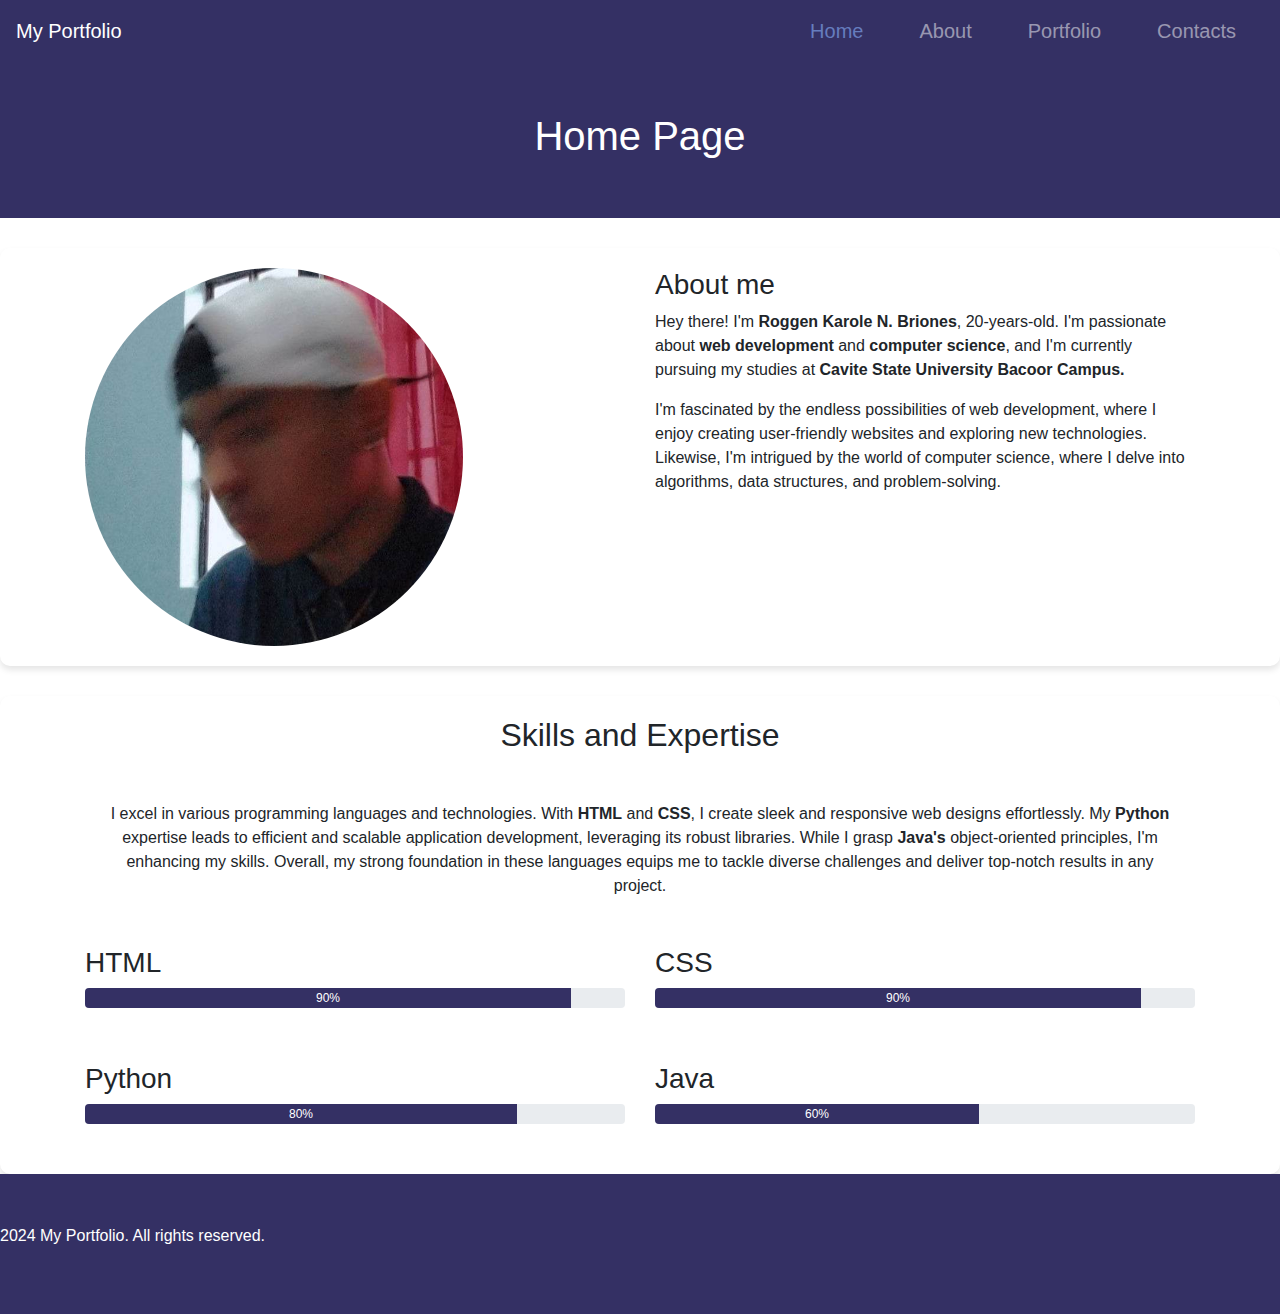
==== index.html @ f74d9b99 "Add files via upload" ====
<!DOCTYPE html>
<html lang="en">
<head>
  <meta charset="UTF-8">
  <meta name="viewport" content="width=device-width, initial-scale=1.0">
  <title>My Portfolio</title>
  <link rel="icon" type="image/x-icon" href="favicon.ico">
  <link rel="stylesheet" href="https://cdn.jsdelivr.net/npm/bootstrap@4.3.1/dist/css/bootstrap.min.css" integrity="sha384-ggOyR0iXCbMQv3Xipma34MD+dH/1fQ784/j6cY/iJTQUOhcWr7x9JvoRxT2MZw1T" crossorigin="anonymous">
  <link href="style.css" rel="stylesheet">
  <link rel="icon" type="image/x-icon" href="favicon.ico">
  
</head>

<body>

  <nav class="navbar navbar-expand-lg navbar-dark">
    <a href="#" class="navbar-brand">My Portfolio</a>
    <button class="navbar-toggler" type="button" data-toggle="collapse" data-target="#navbarNav" aria-controls="navbarNav" aria-expanded="false" aria-label="Toggle navigation">
      <span class="navbar-toggler-icon"></span>
    </button>
    <div class="collapse navbar-collapse" id="navbarNav">
      <ul class="navbar-nav ml-auto">
        <li class="nav-item active">
          <a class="nav-link" href="index.html">Home</a>
        </li>
        <li class="nav-item">
          <a class="nav-link" href="about.html">About</a>
        </li>
        <li class="nav-item">
          <a class="nav-link" href="portfolio.html">Portfolio</a>
        </li>
        <li class="nav-item">
          <a class="nav-link" href="contacts.html">Contacts</a>
        </li>
      </ul>
    </div>
  </nav>
  

  <header class="header text-center">
    <h1>Home Page</h1>
  </header>

  <section class="intro">
    <div class="container">
      <div class="row">
        <div class="col-sm-6 col-md-6">
          <img src="intropic.jpg" alt="Photo" class="img-fluid rounded-circle">
        </div>
        <div class="col-sm-6 col-md-6">
          <h3>About me</h3>
          <p>Hey there! I'm <b>Roggen Karole N. Briones</b>, 20-years-old. I'm passionate about <b>web development</b> and <b>computer science</b>, and I'm currently pursuing my studies at <b>Cavite State University Bacoor Campus.</b></p>

          <p>I'm fascinated by the endless possibilities of web development, where I enjoy creating user-friendly websites and exploring new technologies. Likewise, I'm intrigued by the world of computer science, where I delve into algorithms, data structures, and problem-solving.</p>

        </div>
      </div>
    </div>
  </section>

  

  <section class="intro">
  <div class="container">
  <div class="col-sm-12 col-md-12">
    <h2 class="text-center mb-5">Skills and Expertise</h2>
   
    <p class="text-center mb-5">I excel in various programming languages and technologies. With <b>HTML</b> and <b>CSS</b>, I create sleek and responsive web designs effortlessly. My <b>Python</b> expertise leads to efficient and scalable application development, leveraging its robust libraries. While I grasp <b>Java's</b> object-oriented principles, I'm enhancing my skills. Overall, my strong foundation in these languages equips me to tackle diverse challenges and deliver top-notch results in any project.
    </p>
  </div>
</div>
</div>
    <div class="container">
      <h2 class="text-center mb-5"></h2>
      <div class="row">
        <div class="col-md-6">
          <div class="skill">
            <h3>HTML</h3>
            <div class="progress">
              <div class="progress-bar" role="progressbar" style="width: 90%;" aria-valuenow="90" aria-valuemin="0" aria-valuemax="100">90%</div>
            </div>
          </div>
        </div>
        <div class="col-md-6">
          <div class="skill">
            <h3>CSS</h3>
            <div class="progress">
              <div class="progress-bar" role="progressbar" style="width: 90%;" aria-valuenow="90" aria-valuemin="0" aria-valuemax="100">90%</div>
            </div>
          </div>
        </div>
      </div>
      <div class="row mt-4">
        <div class="col-md-6">
          <div class="skill">
            <h3>Python</h3>
            <div class="progress">
              <div class="progress-bar" role="progressbar" style="width: 80%;" aria-valuenow="80" aria-valuemin="0" aria-valuemax="100">80%</div>
            </div>
          </div>
        </div>
        <div class="col-md-6">
          <div class="skill">
            <h3>Java</h3>
            <div class="progress">
              <div class="progress-bar" role="progressbar" style="width: 60%;" aria-valuenow="60" aria-valuemin="0" aria-valuemax="100">60%</div>
            </div>
          </div>
        </div>
      </div>
    </div>
  </section>

  <footer class="header" class="text-center">
    <p>2024 My Portfolio. All rights reserved.</p>
  </footer>
      




  <script src="https://code.jquery.com/jquery-3.3.1.slim.min.js" integrity="sha384-q8i/X+965DzO0rT7abK41JStQIAqVgRVzpbzo5smXKp4YfRvH+8abtTE1Pi6jizo" crossorigin="anonymous"></script>
  <script src="https://cdnjs.cloudflare.com/ajax/libs/popper.js/1.14.7/umd/popper.min.js" integrity="sha384-UO2eT0CpHqdSJQ6hJty5KVphtPhzWj9WO1clHTMGa3JDZwrnQq4sF86dIHNDz0W1" crossorigin="anonymous"></script>
  <script src="https://stackpath.bootstrapcdn.com/bootstrap/4.3.1/js/bootstrap.min.js" integrity="sha384-JjSmVgyd0p3pXB1rRibZUAYoIIy6OrQ6VrjIEaFf/nJGzIxFDsf4x0xIM+B07jRM" crossorigin="anonymous"></script>

</body>
</html>
---- style.css ----
body {
    font-family: 'Segoe UI', Tahoma, Geneva, Verdana, sans-serif;
    background-color: #fff;
  }

  .header {
    background-color: #343064;
    color: #fff;
    padding: 50px 0;
  }

  nav {
    background-color: #343064;
    padding: 20px;
    display: flex;
    justify-content: space-between;
    align-items: center;
    font-size: 20px;
  }
  
  .logo {
    color: white;
    text-decoration: none;
    font-size: 24px;
  }
  
 
.navbar-brand {
  color: #fff; 
}


.navbar-toggler-icon {
  color: #fff; 
}


.navbar-nav .nav-link {
  color: #fff; 
  margin: 0 20px; 
}


.navbar-nav .nav-item.active .nav-link {
  color: #667dbe; 
}


.navbar-nav .nav-link:hover {
  color: #667dbe; 
}

  
  a {
    text-decoration: none;
    color: inherit;
  }
  
  
  .intro {
    background-color: #fff;
    border-radius: 10px;
    padding: 20px;
    box-shadow: 0 4px 6px rgba(0, 0, 0, 0.1);
    margin-top: 30px;
    
  }

  .intro img {
    border-radius: 10px;
    max-width: 70%;
  }

  .skill {
    margin-bottom: 30px;
  }
  
  .progress {
    height: 20px;
  }
  
  .progress-bar {
    background-color: #343064;
    transition: width 1s ease;
  }

  .featured-projects {
    padding: 60px 0;
  }

  .project-thumbnail img {
    border-radius: 20px;
    overflow: hidden;
  }
  
  .project-thumbnail img {
    transition: transform 0.3s ease;
  }
  
  .project-thumbnail:hover img {
    transform: scale(1.1);
  }
  

  .project-details {
  text-align: center;
  padding: 20px;
}

.hobbies{
  background-color: #fff;
  border-radius: 10px;
  padding: 20px;
  box-shadow: 0 4px 6px rgba(0, 0, 0, 0.1);
  margin-top: 30px;
    
}

.hobbies img {
  border-radius: 70px;
  max-width: 100%;
}
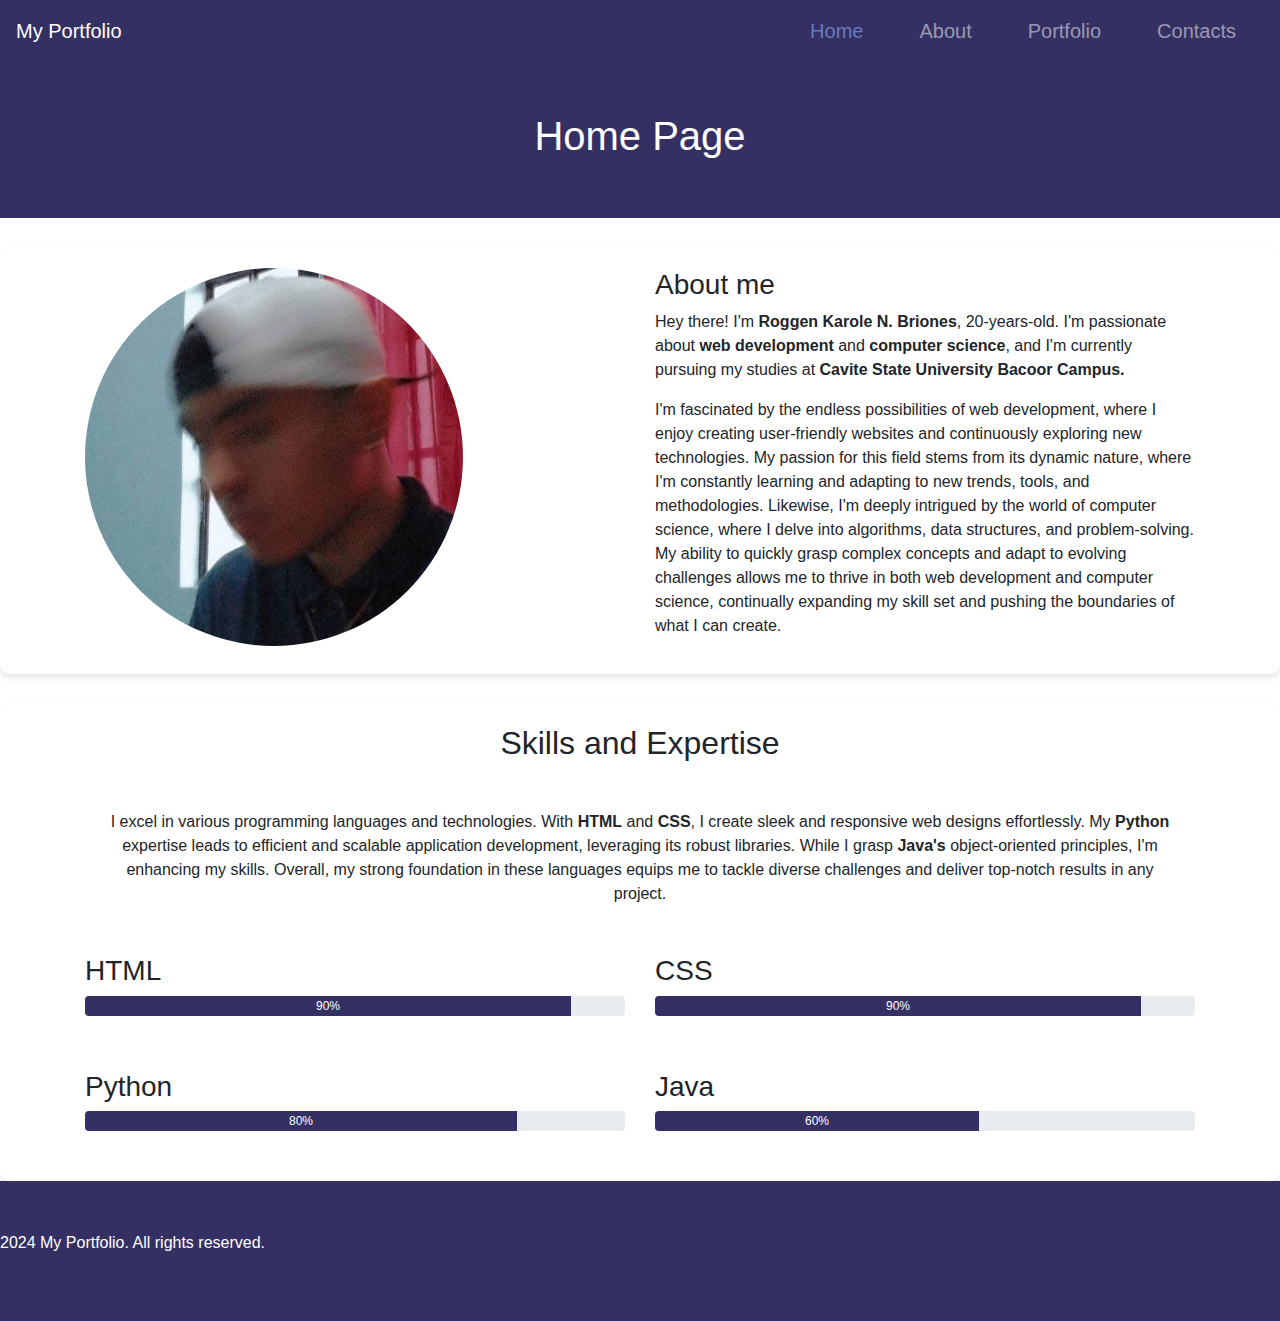
==== commit 6295b047: "Add files via upload" ====
--- a/index.html
+++ b/index.html
@@ -51,7 +51,7 @@
           <h3>About me</h3>
           <p>Hey there! I'm <b>Roggen Karole N. Briones</b>, 20-years-old. I'm passionate about <b>web development</b> and <b>computer science</b>, and I'm currently pursuing my studies at <b>Cavite State University Bacoor Campus.</b></p>
 
-          <p>I'm fascinated by the endless possibilities of web development, where I enjoy creating user-friendly websites and exploring new technologies. Likewise, I'm intrigued by the world of computer science, where I delve into algorithms, data structures, and problem-solving.</p>
+          <p>I'm fascinated by the endless possibilities of web development, where I enjoy creating user-friendly websites and continuously exploring new technologies. My passion for this field stems from its dynamic nature, where I'm constantly learning and adapting to new trends, tools, and methodologies. Likewise, I'm deeply intrigued by the world of computer science, where I delve into algorithms, data structures, and problem-solving. My ability to quickly grasp complex concepts and adapt to evolving challenges allows me to thrive in both web development and computer science, continually expanding my skill set and pushing the boundaries of what I can create.</p>
 
         </div>
       </div>
